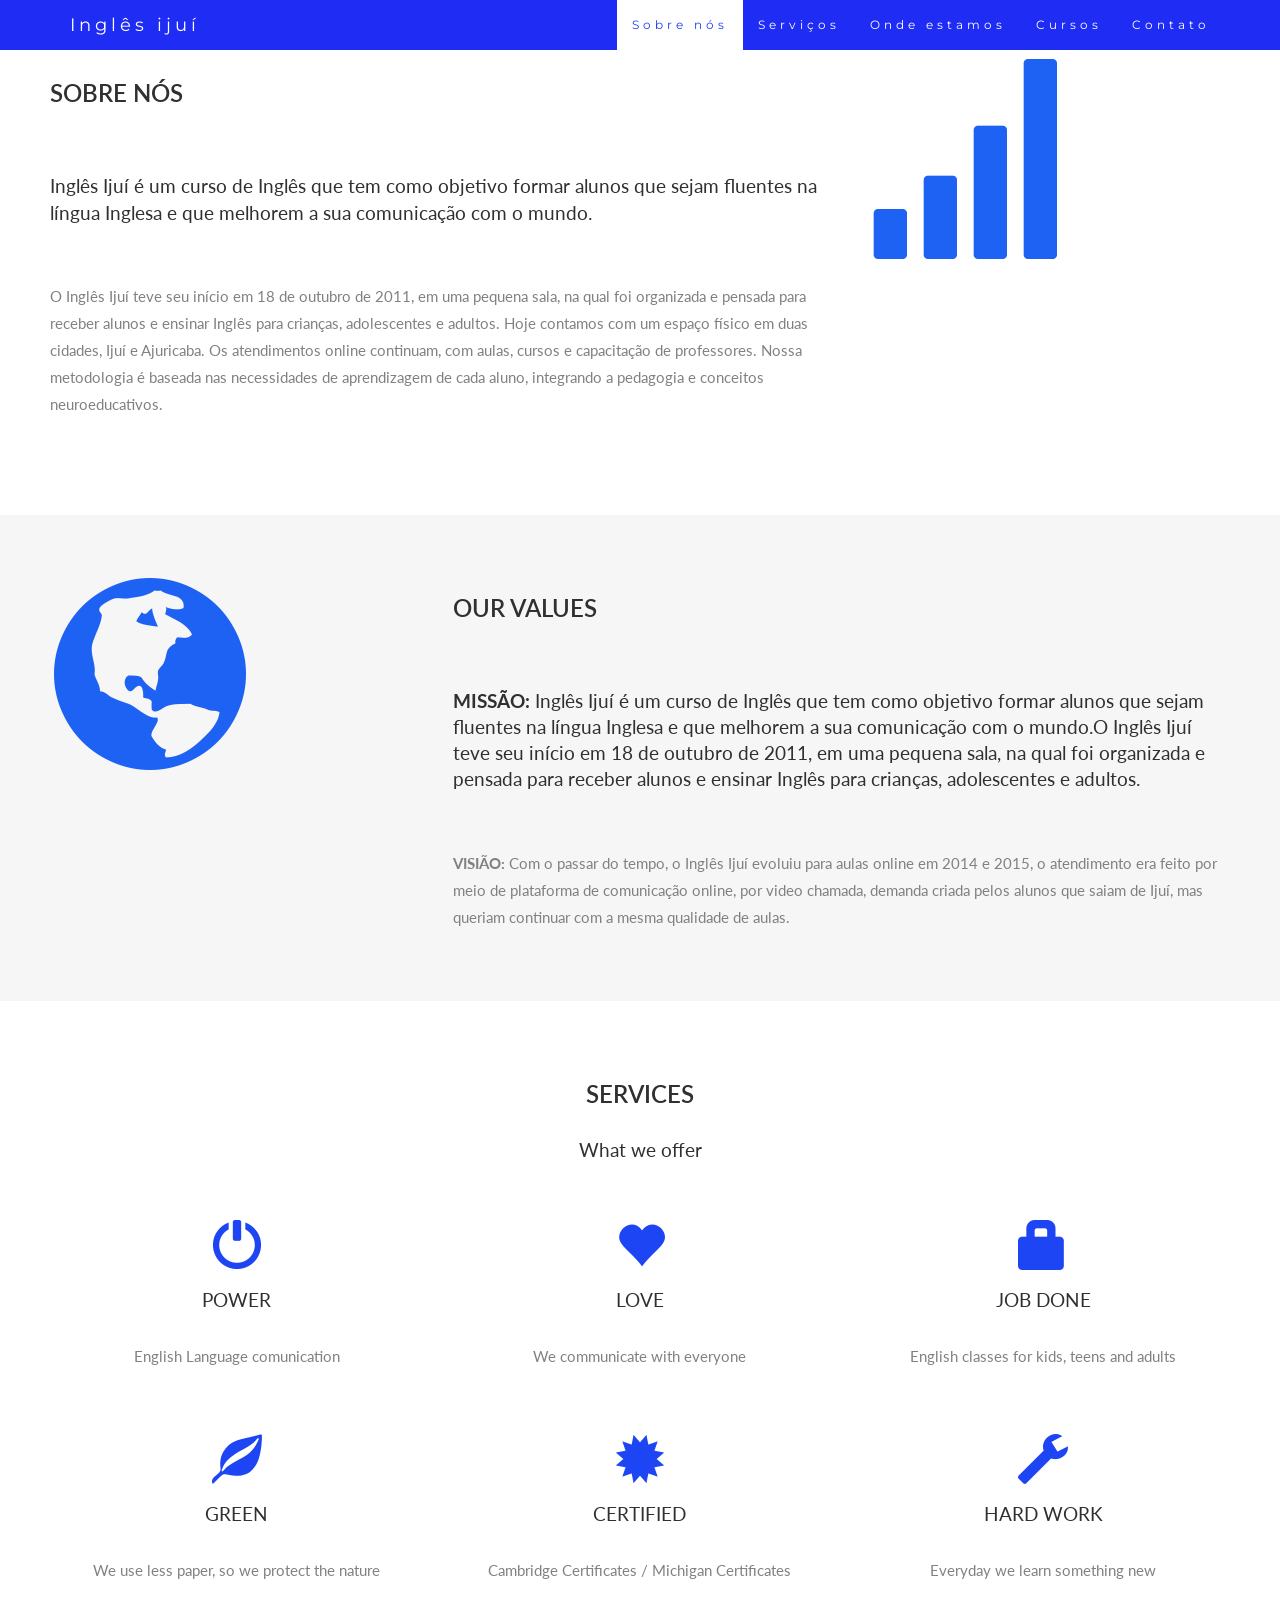
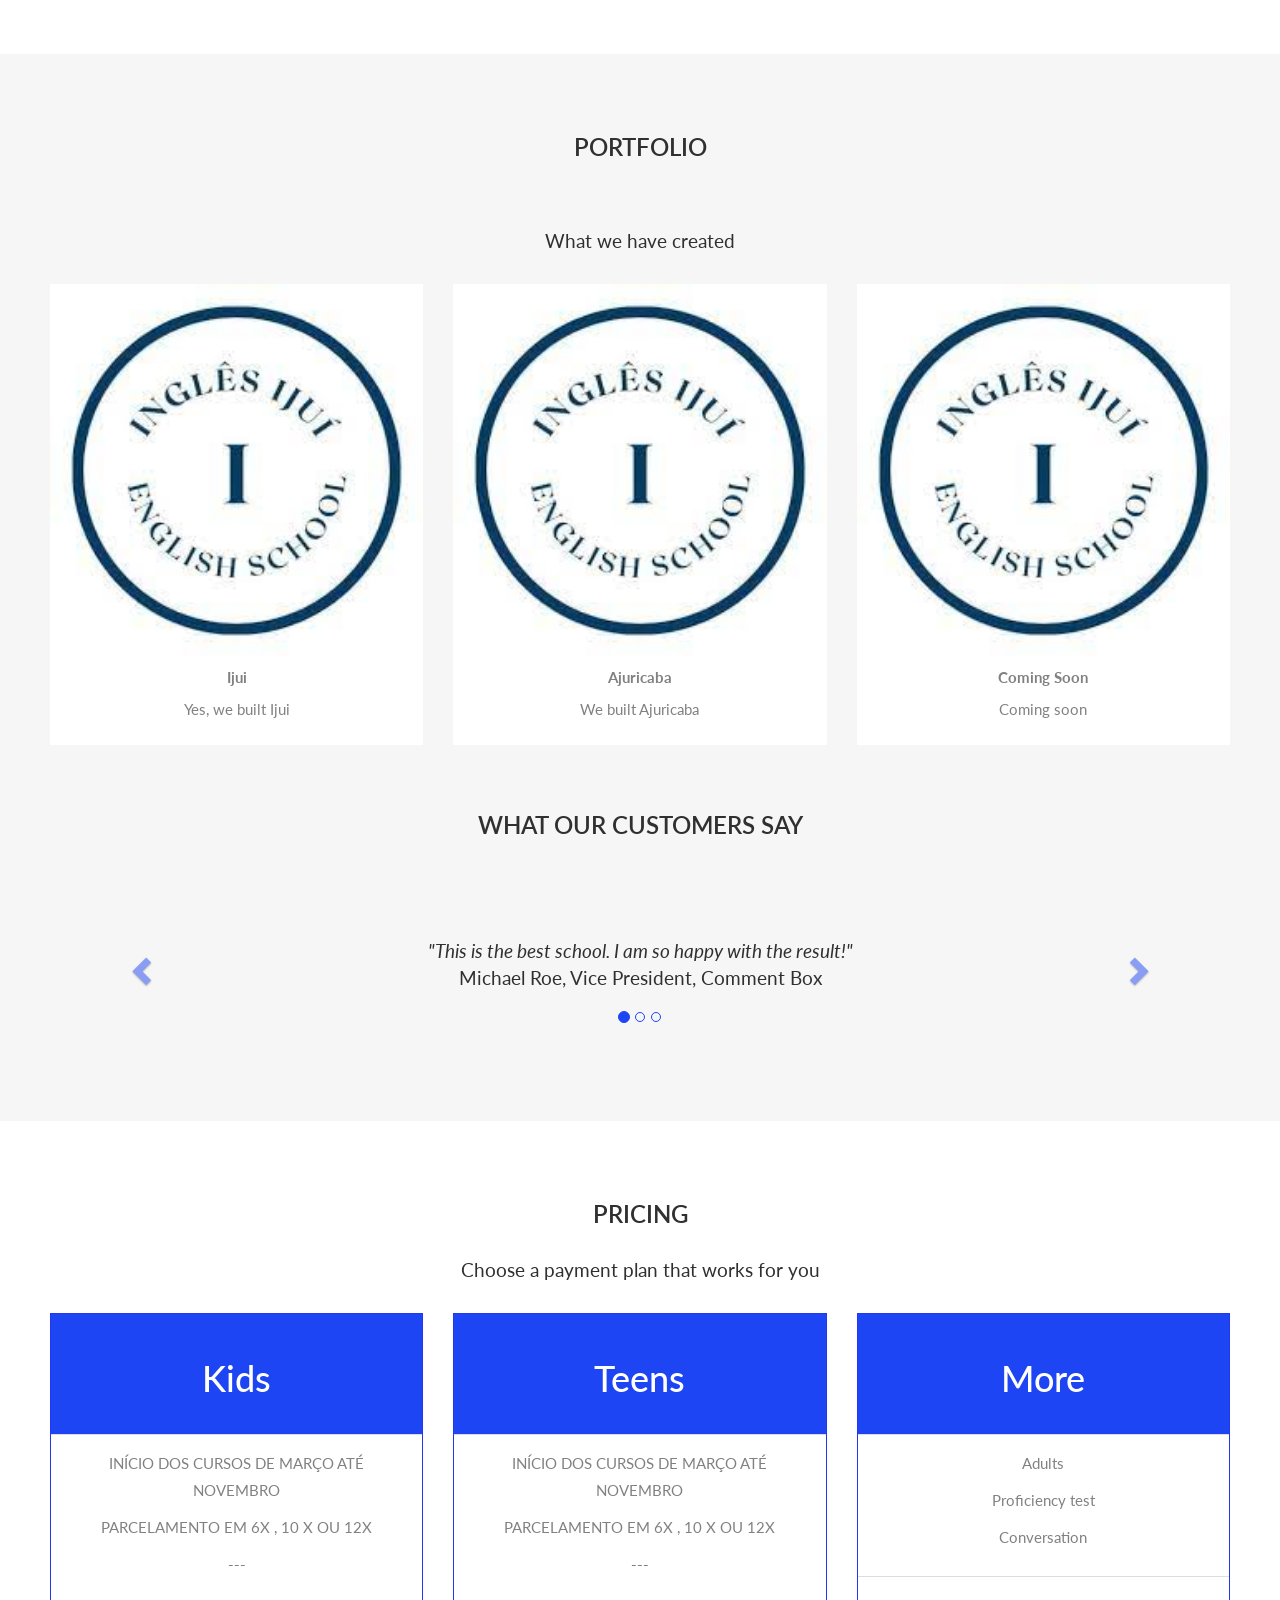
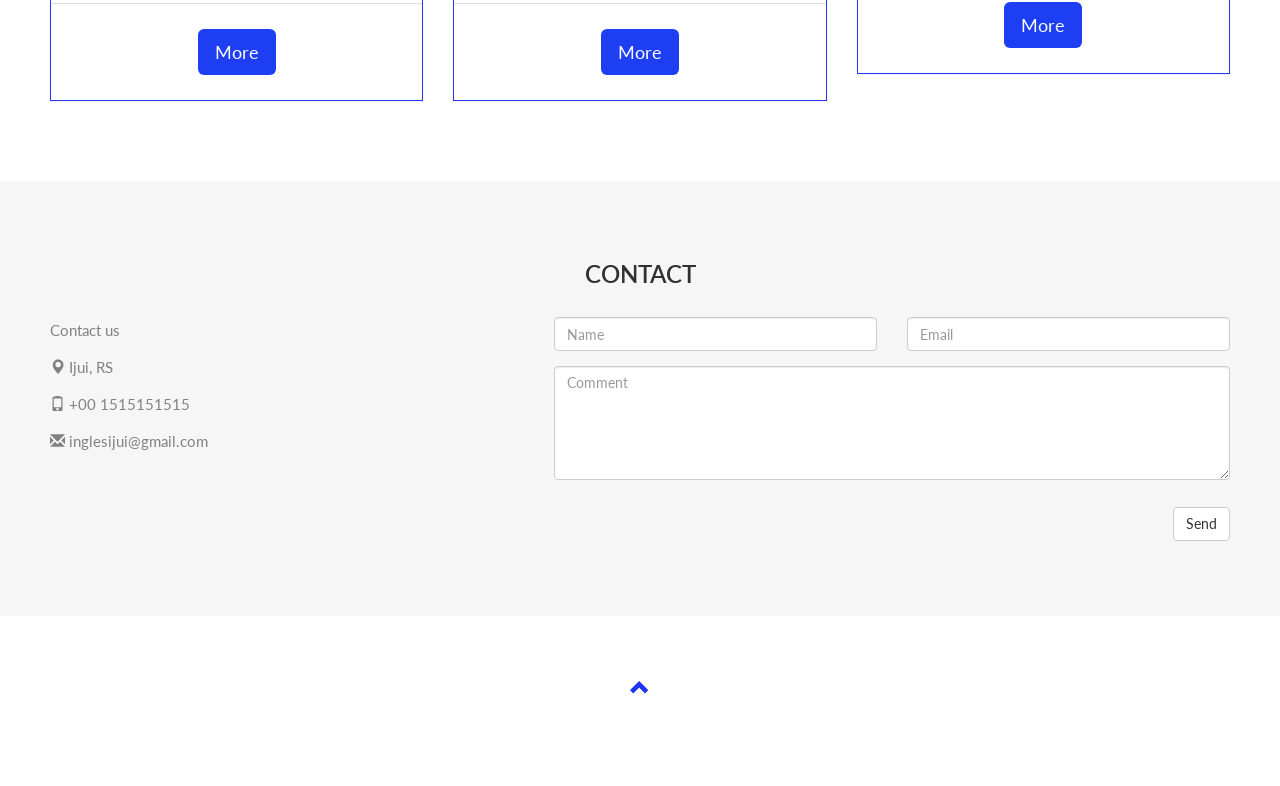
==== index.html @ d5a23eed "Adição do Modelo do site Puxei o modelo utilizado no projeto do técnico de 2024" ====
<!DOCTYPE html>
<html lang="en">
<head>
  <!-- Theme Made By www.w3schools.com -->
  <title>Bootstrap Theme Company Page</title>
  <meta charset="utf-8">
  <meta name="viewport" content="width=device-width, initial-scale=1">
  <link rel="stylesheet" href="https://maxcdn.bootstrapcdn.com/bootstrap/3.4.1/css/bootstrap.min.css">
  <link href="https://fonts.googleapis.com/css?family=Montserrat" rel="stylesheet" type="text/css">
  <link href="https://fonts.googleapis.com/css?family=Lato" rel="stylesheet" type="text/css">
  <script src="https://ajax.googleapis.com/ajax/libs/jquery/3.7.1/jquery.min.js"></script>
  <script src="https://maxcdn.bootstrapcdn.com/bootstrap/3.4.1/js/bootstrap.min.js"></script>
  <style>
  body {
    font: 400 15px Lato, sans-serif;
    line-height: 1.8;
    color: #818181;
  }
  h2 {
    font-size: 24px;
    text-transform: uppercase;
    color: #303030;
    font-weight: 600;
    margin-bottom: 30px;
  }
  h4 {
    font-size: 19px;
    line-height: 1.375em;
    color: #303030;
    font-weight: 400;
    margin-bottom: 30px;
  }  
  .jumbotron {
    background-color: #331ef4;
    color: #fff;
    padding: 100px 25px;
    font-family: Montserrat, sans-serif;
  }
  .container-fluid {
    padding: 60px 50px;
  }
  .bg-grey {
    background-color: #f6f6f6;
  }
  .logo-small {
    color: #1e45f4;
    font-size: 50px;
  }
  .logo {
    color: #1e62f4;
    font-size: 200px;
  }
  .thumbnail {
    padding: 0 0 15px 0;
    border: none;
    border-radius: 0;
  }
  .thumbnail img {
    width: 100%;
    height: 100%;
    margin-bottom: 10px;
  }
  .carousel-control.right, .carousel-control.left {
    background-image: none;
    color: #1e45f4;
  }
  .carousel-indicators li {
    border-color: #1e45f4;
  }
  .carousel-indicators li.active {
    background-color: #1e45f4;
  }
  .item h4 {
    font-size: 19px;
    line-height: 1.375em;
    font-weight: 400;
    font-style: italic;
    margin: 70px 0;
  }
  .item span {
    font-style: normal;
  }
  .panel {
    border: 1px solid #2237f5; 
    border-radius:0 !important;
    transition: box-shadow 0.5s;
  }
  .panel:hover {
    box-shadow: 5px 0px 40px rgba(0,0,0, .2);
  }
  .panel-footer .btn:hover {
    border: 1px solid #1e2cf4;
    background-color: #fff !important;
    color: #1e22f4;
  }
  .panel-heading {
    color: #fff !important;
    background-color: #1e45f4 !important;
    padding: 25px;
    border-bottom: 1px solid transparent;
    border-top-left-radius: 0px;
    border-top-right-radius: 0px;
    border-bottom-left-radius: 0px;
    border-bottom-right-radius: 0px;
  }
  .panel-footer {
    background-color: white !important;
  }
  .panel-footer h3 {
    font-size: 32px;
  }
  .panel-footer h4 {
    color: #aaa;
    font-size: 14px;
  }
  .panel-footer .btn {
    margin: 15px 0;
    background-color: #1e3ef4;
    color: #fff;
  }
  .navbar {
    margin-bottom: 0;
    background-color: #1e2cf4;
    z-index: 9999;
    border: 0;
    font-size: 12px !important;
    line-height: 1.42857143 !important;
    letter-spacing: 4px;
    border-radius: 0;
    font-family: Montserrat, sans-serif;
  }
  .navbar li a, .navbar .navbar-brand {
    color: #fff !important;
  }
  .navbar-nav li a:hover, .navbar-nav li.active a {
    color: #1e3ef4 !important;
    background-color: #fff !important;
  }
  .navbar-default .navbar-toggle {
    border-color: transparent;
    color: #fff !important;
  }
  footer .glyphicon {
    font-size: 20px;
    margin-bottom: 20px;
    color: #1e33f4;
  }
  .slideanim {visibility:hidden;}
  .slide {
    animation-name: slide;
    -webkit-animation-name: slide;
    animation-duration: 1s;
    -webkit-animation-duration: 1s;
    visibility: visible;
  }
  @keyframes slide {
    0% {
      opacity: 0;
      transform: translateY(70%);
    } 
    100% {
      opacity: 1;
      transform: translateY(0%);
    }
  }
  @-webkit-keyframes slide {
    0% {
      opacity: 0;
      -webkit-transform: translateY(70%);
    } 
    100% {
      opacity: 1;
      -webkit-transform: translateY(0%);
    }
  }
  @media screen and (max-width: 768px) {
    .col-sm-4 {
      text-align: center;
      margin: 25px 0;
    }
    .btn-lg {
      width: 100%;
      margin-bottom: 35px;
    }
  }
  @media screen and (max-width: 480px) {
    .logo {
      font-size: 150px;
    }
  }
  </style>
</head>
<body id="myPage" data-spy="scroll" data-target=".navbar" data-offset="60">

<nav class="navbar navbar-default navbar-fixed-top">
  <div class="container">
    <div class="navbar-header">
      <button type="button" class="navbar-toggle" data-toggle="collapse" data-target="#myNavbar">
        <span class="icon-bar"></span>
        <span class="icon-bar"></span>
        <span class="icon-bar"></span>                        
      </button>
      <a class="navbar-brand" href="#myPage">Inglês ijuí</a>
    </div>
    <div class="collapse navbar-collapse" id="myNavbar">
      <ul class="nav navbar-nav navbar-right">
        <li><a href="#about">Sobre nós</a></li>
        <li><a href="#services">Serviços</a></li>
        <li><a href="#portfolio">Onde estamos</a></li>
        <li><a href="#pricing">Cursos</a></li>
        <li><a href="#contact">Contato</a></li>
      </ul>
    </div>
  </div>
</nav>


<!-- Container (About Section) -->
<div id="about" class="container-fluid">
  <div class="row">
    <div class="col-sm-8">
      <h2>Sobre nós</h2><br>
      <h4>Inglês Ijuí  é um curso de Inglês que tem como objetivo formar alunos que sejam fluentes na língua Inglesa e que melhorem a sua comunicação com o mundo.</h4><br>
      <p>O Inglês Ijuí teve seu início em 18 de outubro de 2011, em uma pequena sala, na qual foi organizada e pensada para receber alunos e ensinar Inglês para crianças, adolescentes e adultos. Hoje contamos com um espaço físico em duas cidades,  Ijuí e Ajuricaba. Os atendimentos online continuam, com aulas, cursos e capacitação de professores. Nossa metodologia é baseada nas necessidades de aprendizagem de cada aluno, integrando a pedagogia e conceitos  neuroeducativos.</p>
  <br>
    </div>
    <div class="col-sm-4">
      <span class="glyphicon glyphicon-signal logo"></span>
    </div>
  </div>
</div>

<div class="container-fluid bg-grey">
  <div class="row">
    <div class="col-sm-4">
      <span class="glyphicon glyphicon-globe logo slideanim"></span>
    </div>
    <div class="col-sm-8">
      <h2>Our Values</h2><br>
      <h4><strong>MISSÃO:</strong> Inglês Ijuí  é um curso de Inglês que tem como objetivo formar alunos que sejam fluentes na língua Inglesa e que melhorem a sua comunicação com o mundo.O Inglês Ijuí teve seu início em 18 de outubro de 2011, em uma pequena sala, na qual foi organizada e pensada para receber alunos e ensinar Inglês para crianças, adolescentes e adultos.</h4><br>
      <p><strong>VISIÃO:</strong> Com o passar do tempo, o Inglês Ijuí evoluiu para aulas online em 2014 e 2015, o atendimento era feito por meio de plataforma de comunicação online, por video chamada, demanda criada pelos alunos que saiam de Ijuí, mas queriam continuar com a mesma qualidade de aulas.</p>
    </div>
  </div>
</div>

<!-- Container (Services Section) -->
<div id="services" class="container-fluid text-center">
  <h2>SERVICES</h2>
  <h4>What we offer</h4>
  <br>
  <div class="row slideanim">
    <div class="col-sm-4">
      <span class="glyphicon glyphicon-off logo-small"></span>
      <h4>POWER</h4>
      <p>English Language comunication</p>
    </div>
    <div class="col-sm-4">
      <span class="glyphicon glyphicon-heart logo-small"></span>
      <h4>LOVE</h4>
      <p>We communicate with everyone</p>
    </div>
    <div class="col-sm-4">
      <span class="glyphicon glyphicon-lock logo-small"></span>
      <h4>JOB DONE</h4>
      <p>English classes for  kids, teens and adults</p>
    </div>
  </div>
  <br><br>
  <div class="row slideanim">
    <div class="col-sm-4">
      <span class="glyphicon glyphicon-leaf logo-small"></span>
      <h4>GREEN</h4>
      <p>We use less paper, so we protect the nature</p>
    </div>
    <div class="col-sm-4">
      <span class="glyphicon glyphicon-certificate logo-small"></span>
      <h4>CERTIFIED</h4>
      <p>Cambridge Certificates / Michigan Certificates</p>
    </div>
    <div class="col-sm-4">
      <span class="glyphicon glyphicon-wrench logo-small"></span>
      <h4 style="color:#303030;">HARD WORK</h4>
      <p>Everyday we learn something new</p>
    </div>
  </div>
</div>

<!-- Container (Portfolio Section) -->
<div id="portfolio" class="container-fluid text-center bg-grey">
  <h2>Portfolio</h2><br>
  <h4>What we have created</h4>
  <div class="row text-center slideanim">
    <div class="col-sm-4">
      <div class="thumbnail">
        <img src="Logo.jpeg" alt="Paris" width="400" height="300">
        <p><strong>Ijui</strong></p>
        <p>Yes, we built Ijui</p>
      </div>
    </div>
    <div class="col-sm-4">
      <div class="thumbnail">
        <img src="Logo.jpeg" alt="New York" width="400" height="300">
        <p><strong>Ajuricaba</strong></p>
        <p>We built Ajuricaba</p>
      </div>
    </div>
    <div class="col-sm-4">
      <div class="thumbnail">
        <img src="Logo.jpeg" alt="San Francisco" width="400" height="300">
        <p><strong>Coming Soon</strong></p>
        <p>Coming soon</p>
      </div>
    </div>
  </div><br>
  
  <h2>What our customers say</h2>
  <div id="myCarousel" class="carousel slide text-center" data-ride="carousel">
   
    <ol class="carousel-indicators">
      <li data-target="#myCarousel" data-slide-to="0" class="active"></li>
      <li data-target="#myCarousel" data-slide-to="1"></li>
      <li data-target="#myCarousel" data-slide-to="2"></li>
    </ol>

    <div class="carousel-inner" role="listbox">
      <div class="item active">
        <h4>"This is the best school. I am so happy with the result!"<br><span>Michael Roe, Vice President, Comment Box</span></h4>
      </div>
      <div class="item">
        <h4>"One word... WOW!!"<br><span>John Doe, Salesman, Rep Inc</span></h4>
      </div>
      <div class="item">
        <h4>"Could I... BE any more happy with this school?"<br><span>Chandler Bing, Actor, FriendsAlot</span></h4>
      </div>
    </div>

 
    <a class="left carousel-control" href="#myCarousel" role="button" data-slide="prev">
      <span class="glyphicon glyphicon-chevron-left" aria-hidden="true"></span>
      <span class="sr-only">Previous</span>
    </a>
    <a class="right carousel-control" href="#myCarousel" role="button" data-slide="next">
      <span class="glyphicon glyphicon-chevron-right" aria-hidden="true"></span>
      <span class="sr-only">Next</span>
    </a>
  </div>
</div>

<!-- Container (Pricing Section) -->
<div id="pricing" class="container-fluid">
  <div class="text-center">
    <h2>Pricing</h2>
    <h4>Choose a payment plan that works for you</h4>
  </div>
  <div class="row slideanim">
    <div class="col-sm-4 col-xs-12">
      <div class="panel panel-default text-center">
        <div class="panel-heading">
          <h1>Kids</h1>
        </div>
        <div class="panel-body">
          <p><strong></strong> INÍCIO DOS CURSOS DE MARÇO ATÉ NOVEMBRO</p>
          <p><strong></strong> PARCELAMENTO EM 6X , 10 X OU 12X</p>
          <p><strong>---</strong></p>
        </div>
        <div class="panel-footer">
     
          <a href="paginaprod.php"><button class="btn btn-lg"> More </button></a>
        </div>
      </div>      
    </div>     
    <div class="col-sm-4 col-xs-12">
      <div class="panel panel-default text-center">
        <div class="panel-heading">
          <h1>Teens</h1>
        </div>
        <div class="panel-body">
          <p><strong></strong> INÍCIO DOS CURSOS DE MARÇO ATÉ NOVEMBRO</p>
          <p><strong></strong> PARCELAMENTO EM 6X , 10 X OU 12X</p>
          <p><strong>---</strong></p>
        </div>
        <div class="panel-footer">
       
          <a href="paginaprod.php"><button class="btn btn-lg"> More </button></a>
        </div>
      </div>      
    </div>       
    <div class="col-sm-4 col-xs-12">
      <div class="panel panel-default text-center">
        <div class="panel-heading">
          <h1>More</h1>
        </div>
        <div class="panel-body">
          <p>Adults</p>
          <p>Proficiency test</p>
          <p><strong></strong> Conversation</p>
        </div>
        <div class="panel-footer">
      
          <a href="paginaprod.php"><button class="btn btn-lg"> More </button></a>
        </div>
        
      </div>      
    </div>    
       
  </div>
</div>

<!-- Container (Contact Section) -->
<div id="contact" class="container-fluid bg-grey">
  <h2 class="text-center">CONTACT</h2>
  <div class="row">
    <div class="col-sm-5">
      <p>Contact us</p>
      <p><span class="glyphicon glyphicon-map-marker"></span> Ijui, RS</p>
      <p><span class="glyphicon glyphicon-phone"></span> +00 1515151515</p>
      <p><span class="glyphicon glyphicon-envelope"></span> inglesijui@gmail.com</p>
    </div>
    <div class="col-sm-7 slideanim">
      <div class="row">
        <div class="col-sm-6 form-group">
          <input class="form-control" id="name" name="name" placeholder="Name" type="text" required>
        </div>
        <div class="col-sm-6 form-group">
          <input class="form-control" id="email" name="email" placeholder="Email" type="email" required>
        </div>
      </div>
      <textarea class="form-control" id="comments" name="comments" placeholder="Comment" rows="5"></textarea><br>
      <div class="row">
        <div class="col-sm-12 form-group">
          <button class="btn btn-default pull-right" type="submit">Send</button>
        </div>
      </div>
    </div>
  </div>
</div>



<footer class="container-fluid text-center">
  <a href="#myPage" title="To Top">
    <span class="glyphicon glyphicon-chevron-up"></span>
  </a>
  <p></p>
</footer>

<script>
$(document).ready(function(){
  // Add smooth scrolling to all links in navbar + footer link
  $(".navbar a, footer a[href='#myPage']").on('click', function(event) {
    // Make sure this.hash has a value before overriding default behavior
    if (this.hash !== "") {
      // Prevent default anchor click behavior
      event.preventDefault();

      // Store hash
      var hash = this.hash;

      // Using jQuery's animate() method to add smooth page scroll
      // The optional number (900) specifies the number of milliseconds it takes to scroll to the specified area
      $('html, body').animate({
        scrollTop: $(hash).offset().top
      }, 900, function(){
   
        // Add hash (#) to URL when done scrolling (default click behavior)
        window.location.hash = hash;
      });
    } // End if
  });
  
  $(window).scroll(function() {
    $(".slideanim").each(function(){
      var pos = $(this).offset().top;

      var winTop = $(window).scrollTop();
        if (pos < winTop + 600) {
          $(this).addClass("slide");
        }
    });
  });
})
</script>

</body>
</html>
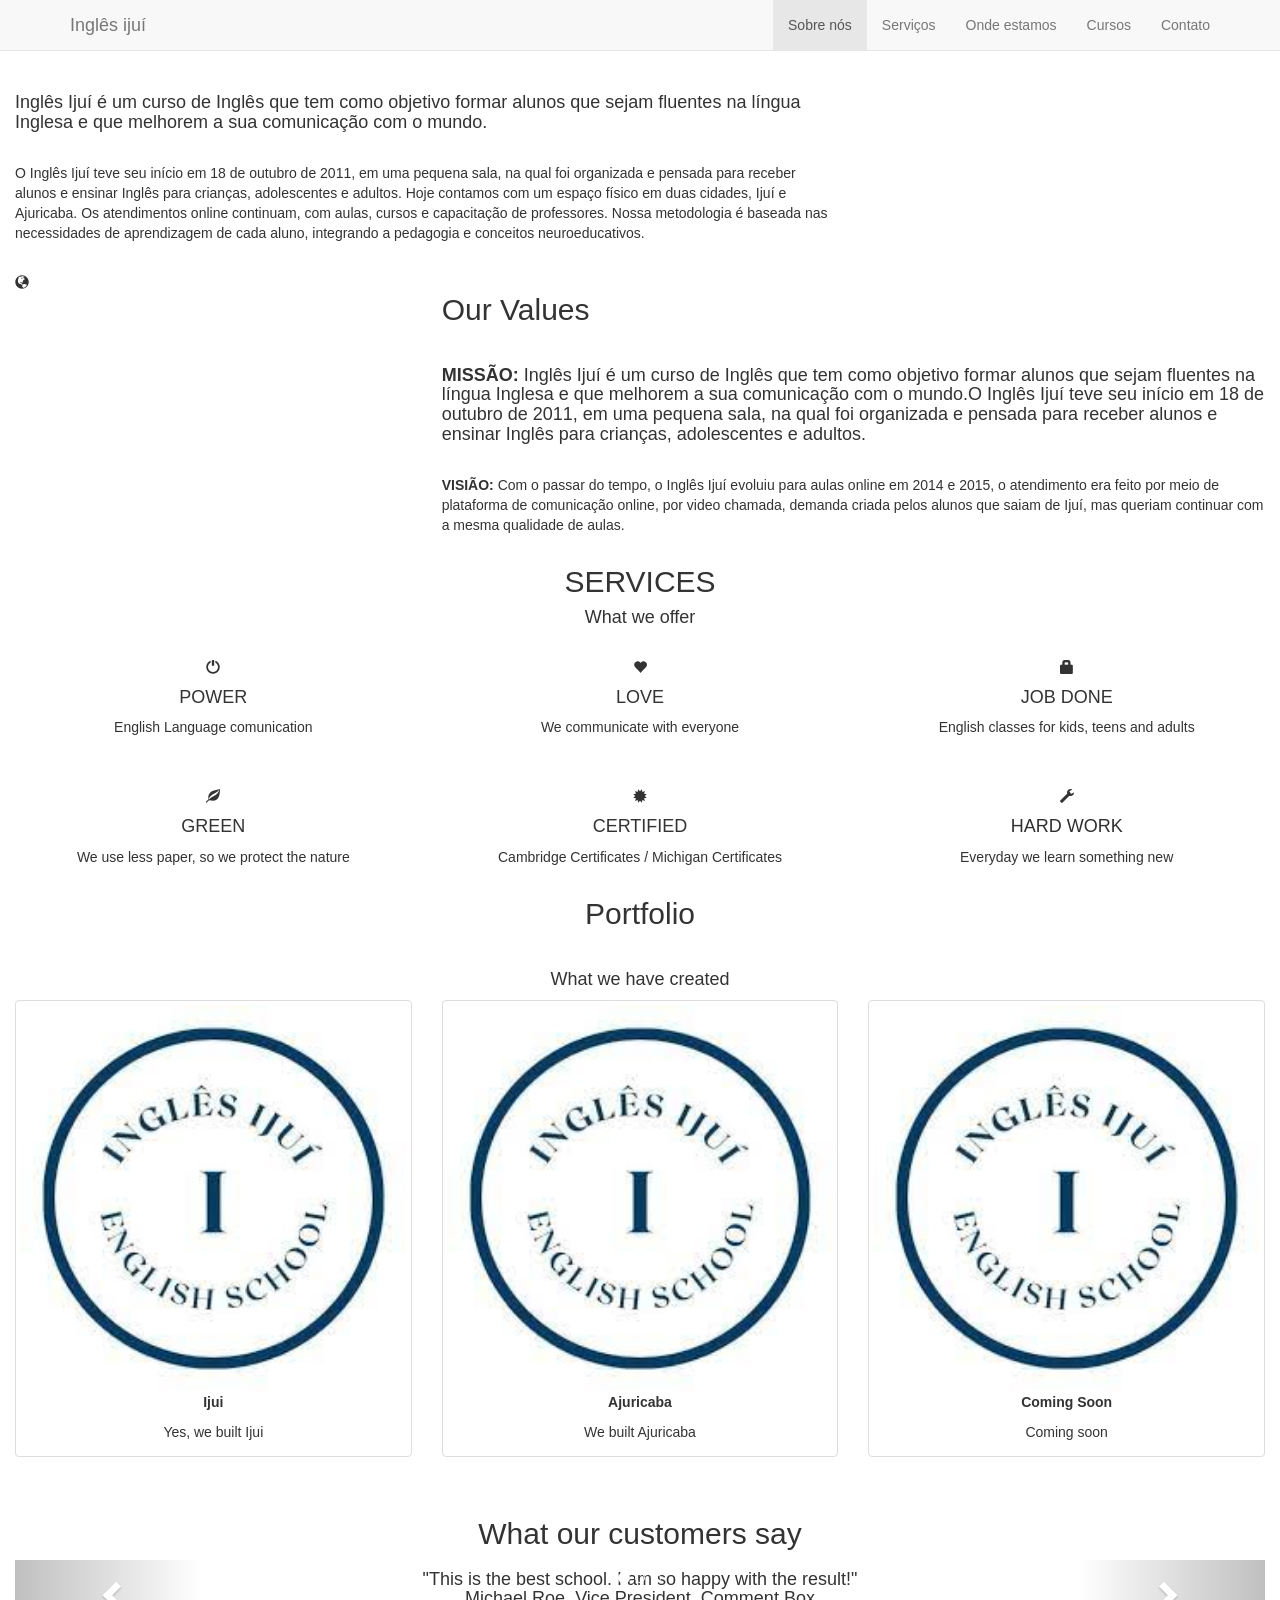
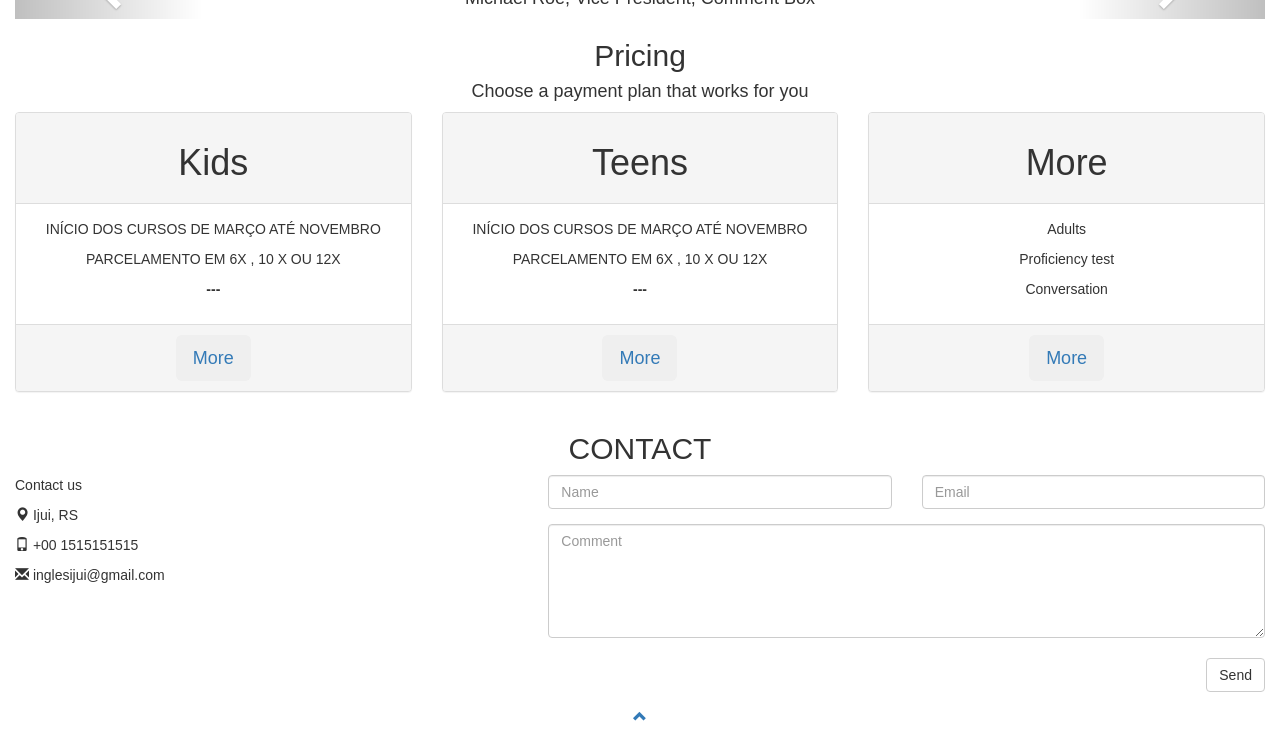
==== commit 1847cf3f: "Troca de Style para CSS Só troquei o style de dentro do html para o arquivo css" ====
--- a/index.html
+++ b/index.html
@@ -11,183 +11,7 @@
   <script src="https://ajax.googleapis.com/ajax/libs/jquery/3.7.1/jquery.min.js"></script>
   <script src="https://maxcdn.bootstrapcdn.com/bootstrap/3.4.1/js/bootstrap.min.js"></script>
   <style>
-  body {
-    font: 400 15px Lato, sans-serif;
-    line-height: 1.8;
-    color: #818181;
-  }
-  h2 {
-    font-size: 24px;
-    text-transform: uppercase;
-    color: #303030;
-    font-weight: 600;
-    margin-bottom: 30px;
-  }
-  h4 {
-    font-size: 19px;
-    line-height: 1.375em;
-    color: #303030;
-    font-weight: 400;
-    margin-bottom: 30px;
-  }  
-  .jumbotron {
-    background-color: #331ef4;
-    color: #fff;
-    padding: 100px 25px;
-    font-family: Montserrat, sans-serif;
-  }
-  .container-fluid {
-    padding: 60px 50px;
-  }
-  .bg-grey {
-    background-color: #f6f6f6;
-  }
-  .logo-small {
-    color: #1e45f4;
-    font-size: 50px;
-  }
-  .logo {
-    color: #1e62f4;
-    font-size: 200px;
-  }
-  .thumbnail {
-    padding: 0 0 15px 0;
-    border: none;
-    border-radius: 0;
-  }
-  .thumbnail img {
-    width: 100%;
-    height: 100%;
-    margin-bottom: 10px;
-  }
-  .carousel-control.right, .carousel-control.left {
-    background-image: none;
-    color: #1e45f4;
-  }
-  .carousel-indicators li {
-    border-color: #1e45f4;
-  }
-  .carousel-indicators li.active {
-    background-color: #1e45f4;
-  }
-  .item h4 {
-    font-size: 19px;
-    line-height: 1.375em;
-    font-weight: 400;
-    font-style: italic;
-    margin: 70px 0;
-  }
-  .item span {
-    font-style: normal;
-  }
-  .panel {
-    border: 1px solid #2237f5; 
-    border-radius:0 !important;
-    transition: box-shadow 0.5s;
-  }
-  .panel:hover {
-    box-shadow: 5px 0px 40px rgba(0,0,0, .2);
-  }
-  .panel-footer .btn:hover {
-    border: 1px solid #1e2cf4;
-    background-color: #fff !important;
-    color: #1e22f4;
-  }
-  .panel-heading {
-    color: #fff !important;
-    background-color: #1e45f4 !important;
-    padding: 25px;
-    border-bottom: 1px solid transparent;
-    border-top-left-radius: 0px;
-    border-top-right-radius: 0px;
-    border-bottom-left-radius: 0px;
-    border-bottom-right-radius: 0px;
-  }
-  .panel-footer {
-    background-color: white !important;
-  }
-  .panel-footer h3 {
-    font-size: 32px;
-  }
-  .panel-footer h4 {
-    color: #aaa;
-    font-size: 14px;
-  }
-  .panel-footer .btn {
-    margin: 15px 0;
-    background-color: #1e3ef4;
-    color: #fff;
-  }
-  .navbar {
-    margin-bottom: 0;
-    background-color: #1e2cf4;
-    z-index: 9999;
-    border: 0;
-    font-size: 12px !important;
-    line-height: 1.42857143 !important;
-    letter-spacing: 4px;
-    border-radius: 0;
-    font-family: Montserrat, sans-serif;
-  }
-  .navbar li a, .navbar .navbar-brand {
-    color: #fff !important;
-  }
-  .navbar-nav li a:hover, .navbar-nav li.active a {
-    color: #1e3ef4 !important;
-    background-color: #fff !important;
-  }
-  .navbar-default .navbar-toggle {
-    border-color: transparent;
-    color: #fff !important;
-  }
-  footer .glyphicon {
-    font-size: 20px;
-    margin-bottom: 20px;
-    color: #1e33f4;
-  }
-  .slideanim {visibility:hidden;}
-  .slide {
-    animation-name: slide;
-    -webkit-animation-name: slide;
-    animation-duration: 1s;
-    -webkit-animation-duration: 1s;
-    visibility: visible;
-  }
-  @keyframes slide {
-    0% {
-      opacity: 0;
-      transform: translateY(70%);
-    } 
-    100% {
-      opacity: 1;
-      transform: translateY(0%);
-    }
-  }
-  @-webkit-keyframes slide {
-    0% {
-      opacity: 0;
-      -webkit-transform: translateY(70%);
-    } 
-    100% {
-      opacity: 1;
-      -webkit-transform: translateY(0%);
-    }
-  }
-  @media screen and (max-width: 768px) {
-    .col-sm-4 {
-      text-align: center;
-      margin: 25px 0;
-    }
-    .btn-lg {
-      width: 100%;
-      margin-bottom: 35px;
-    }
-  }
-  @media screen and (max-width: 480px) {
-    .logo {
-      font-size: 150px;
-    }
-  }
+      
   </style>
 </head>
 <body id="myPage" data-spy="scroll" data-target=".navbar" data-offset="60">
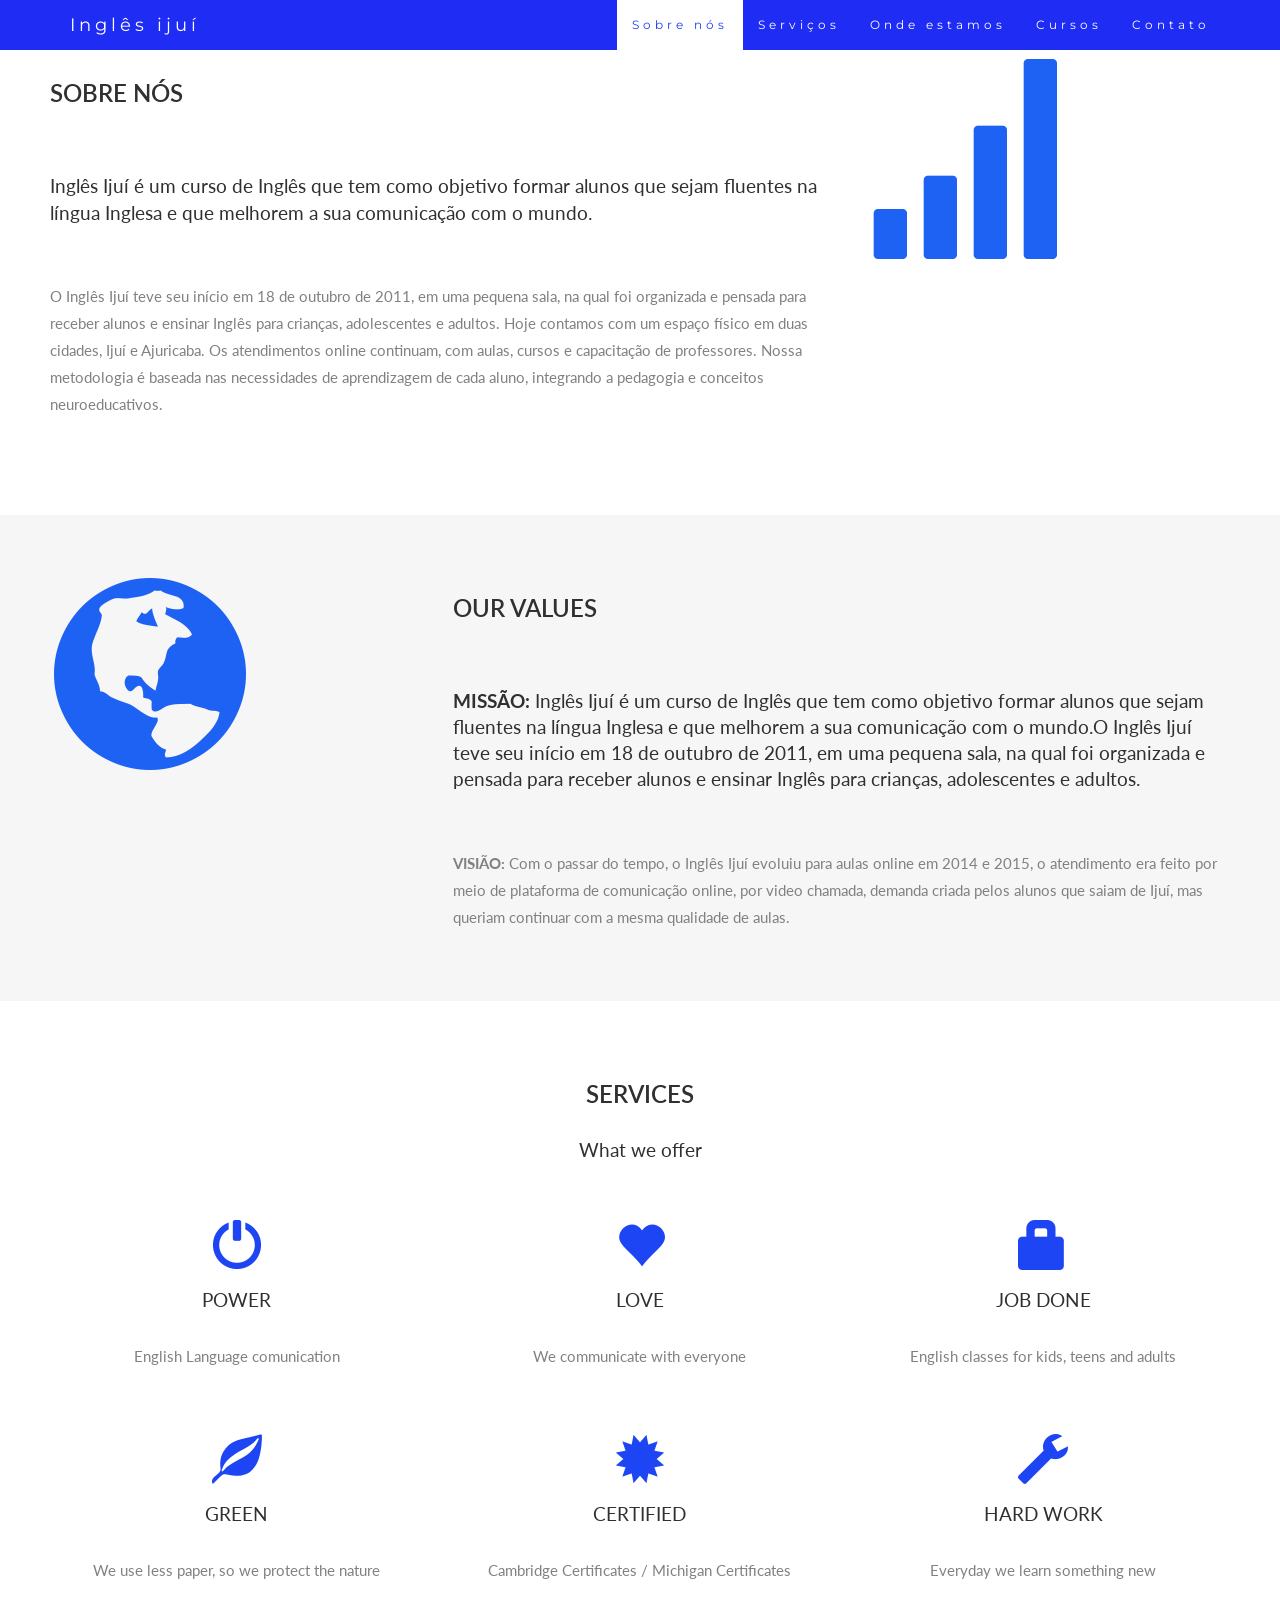
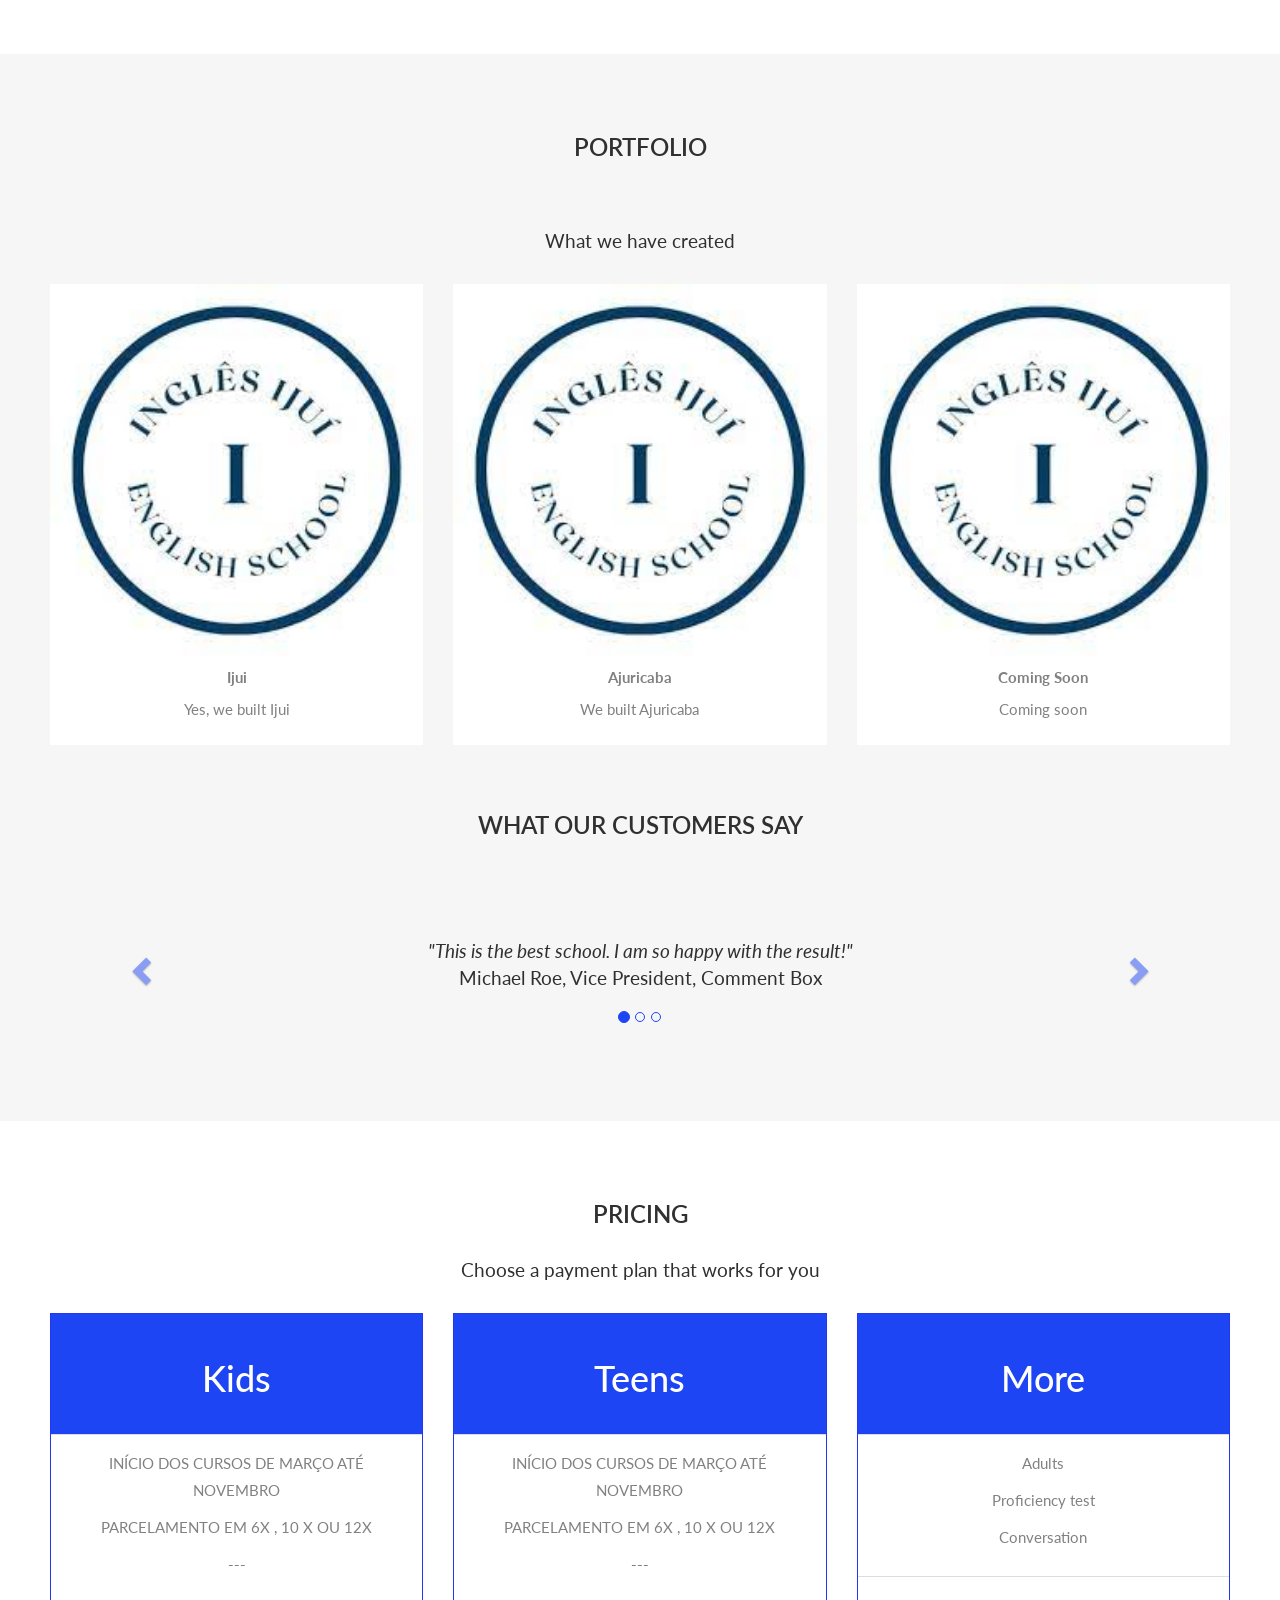
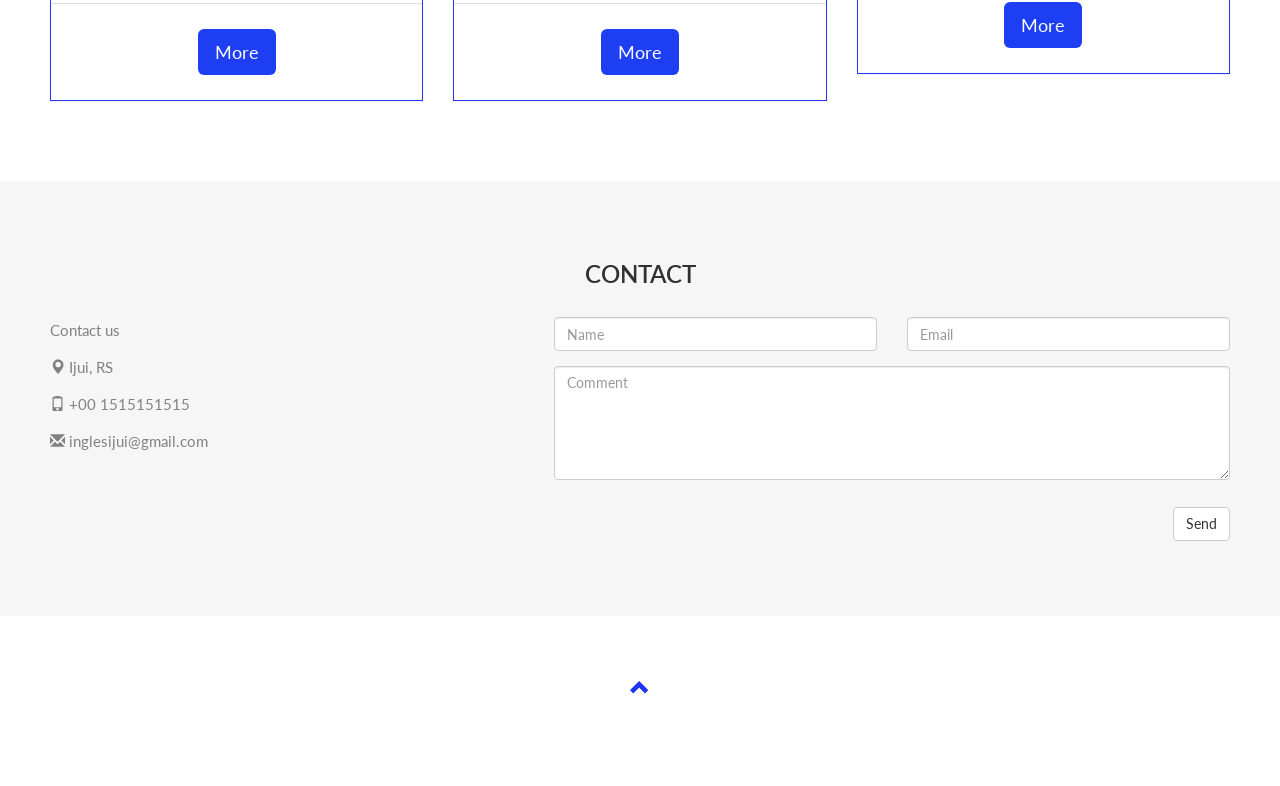
==== commit 89d4e5d2: "Tive q retrocar ele desconfiguro tudo a pagina" ====
--- a/index.html
+++ b/index.html
@@ -11,7 +11,183 @@
   <script src="https://ajax.googleapis.com/ajax/libs/jquery/3.7.1/jquery.min.js"></script>
   <script src="https://maxcdn.bootstrapcdn.com/bootstrap/3.4.1/js/bootstrap.min.js"></script>
   <style>
-      
+      body {
+    font: 400 15px Lato, sans-serif;
+    line-height: 1.8;
+    color: #818181;
+  }
+  h2 {
+    font-size: 24px;
+    text-transform: uppercase;
+    color: #303030;
+    font-weight: 600;
+    margin-bottom: 30px;
+  }
+  h4 {
+    font-size: 19px;
+    line-height: 1.375em;
+    color: #303030;
+    font-weight: 400;
+    margin-bottom: 30px;
+  }  
+  .jumbotron {
+    background-color: #331ef4;
+    color: #fff;
+    padding: 100px 25px;
+    font-family: Montserrat, sans-serif;
+  }
+  .container-fluid {
+    padding: 60px 50px;
+  }
+  .bg-grey {
+    background-color: #f6f6f6;
+  }
+  .logo-small {
+    color: #1e45f4;
+    font-size: 50px;
+  }
+  .logo {
+    color: #1e62f4;
+    font-size: 200px;
+  }
+  .thumbnail {
+    padding: 0 0 15px 0;
+    border: none;
+    border-radius: 0;
+  }
+  .thumbnail img {
+    width: 100%;
+    height: 100%;
+    margin-bottom: 10px;
+  }
+  .carousel-control.right, .carousel-control.left {
+    background-image: none;
+    color: #1e45f4;
+  }
+  .carousel-indicators li {
+    border-color: #1e45f4;
+  }
+  .carousel-indicators li.active {
+    background-color: #1e45f4;
+  }
+  .item h4 {
+    font-size: 19px;
+    line-height: 1.375em;
+    font-weight: 400;
+    font-style: italic;
+    margin: 70px 0;
+  }
+  .item span {
+    font-style: normal;
+  }
+  .panel {
+    border: 1px solid #2237f5; 
+    border-radius:0 !important;
+    transition: box-shadow 0.5s;
+  }
+  .panel:hover {
+    box-shadow: 5px 0px 40px rgba(0,0,0, .2);
+  }
+  .panel-footer .btn:hover {
+    border: 1px solid #1e2cf4;
+    background-color: #fff !important;
+    color: #1e22f4;
+  }
+  .panel-heading {
+    color: #fff !important;
+    background-color: #1e45f4 !important;
+    padding: 25px;
+    border-bottom: 1px solid transparent;
+    border-top-left-radius: 0px;
+    border-top-right-radius: 0px;
+    border-bottom-left-radius: 0px;
+    border-bottom-right-radius: 0px;
+  }
+  .panel-footer {
+    background-color: white !important;
+  }
+  .panel-footer h3 {
+    font-size: 32px;
+  }
+  .panel-footer h4 {
+    color: #aaa;
+    font-size: 14px;
+  }
+  .panel-footer .btn {
+    margin: 15px 0;
+    background-color: #1e3ef4;
+    color: #fff;
+  }
+  .navbar {
+    margin-bottom: 0;
+    background-color: #1e2cf4;
+    z-index: 9999;
+    border: 0;
+    font-size: 12px !important;
+    line-height: 1.42857143 !important;
+    letter-spacing: 4px;
+    border-radius: 0;
+    font-family: Montserrat, sans-serif;
+  }
+  .navbar li a, .navbar .navbar-brand {
+    color: #fff !important;
+  }
+  .navbar-nav li a:hover, .navbar-nav li.active a {
+    color: #1e3ef4 !important;
+    background-color: #fff !important;
+  }
+  .navbar-default .navbar-toggle {
+    border-color: transparent;
+    color: #fff !important;
+  }
+  footer .glyphicon {
+    font-size: 20px;
+    margin-bottom: 20px;
+    color: #1e33f4;
+  }
+  .slideanim {visibility:hidden;}
+  .slide {
+    animation-name: slide;
+    -webkit-animation-name: slide;
+    animation-duration: 1s;
+    -webkit-animation-duration: 1s;
+    visibility: visible;
+  }
+  @keyframes slide {
+    0% {
+      opacity: 0;
+      transform: translateY(70%);
+    } 
+    100% {
+      opacity: 1;
+      transform: translateY(0%);
+    }
+  }
+  @-webkit-keyframes slide {
+    0% {
+      opacity: 0;
+      -webkit-transform: translateY(70%);
+    } 
+    100% {
+      opacity: 1;
+      -webkit-transform: translateY(0%);
+    }
+  }
+  @media screen and (max-width: 768px) {
+    .col-sm-4 {
+      text-align: center;
+      margin: 25px 0;
+    }
+    .btn-lg {
+      width: 100%;
+      margin-bottom: 35px;
+    }
+  }
+  @media screen and (max-width: 480px) {
+    .logo {
+      font-size: 150px;
+    }
+  }
   </style>
 </head>
 <body id="myPage" data-spy="scroll" data-target=".navbar" data-offset="60">
